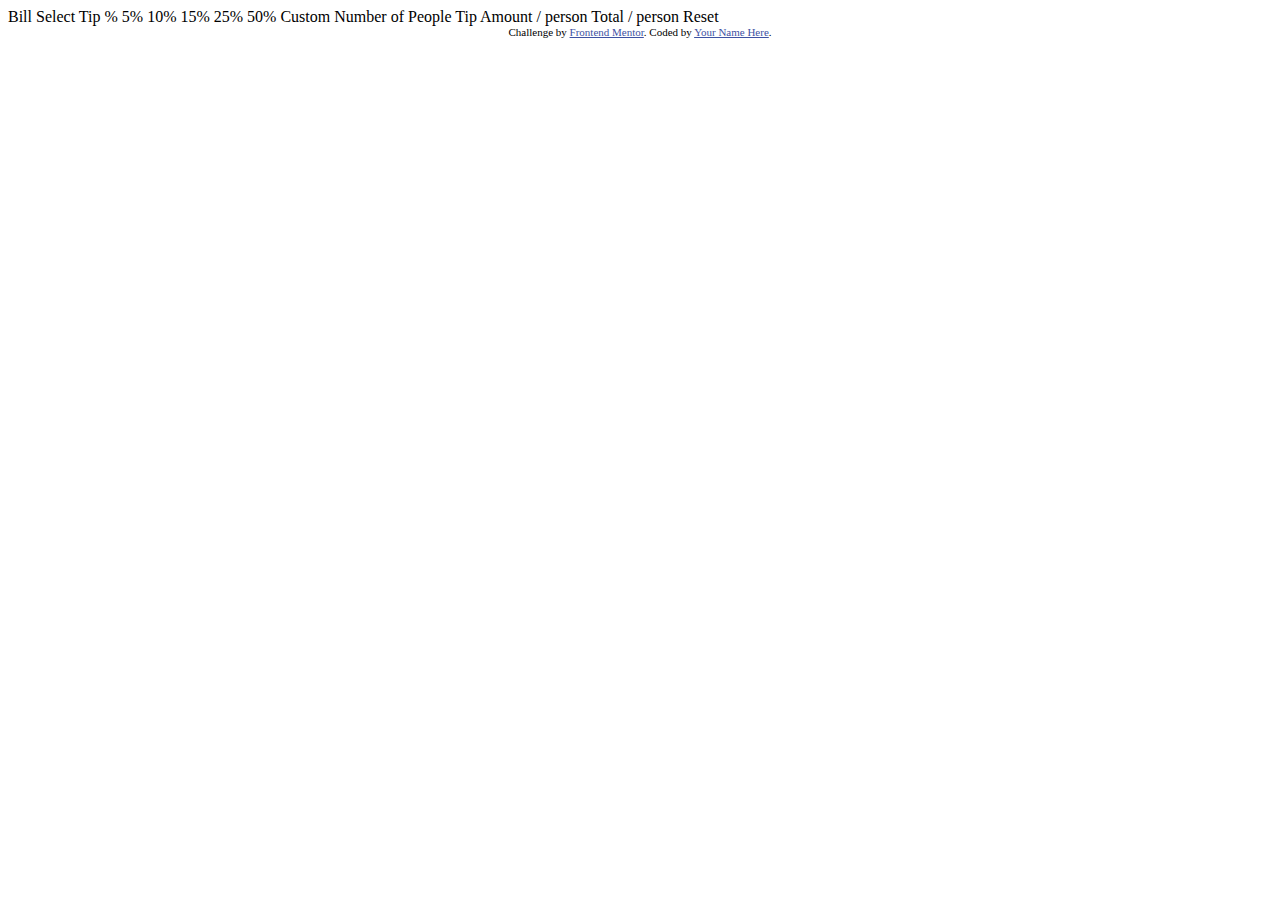
==== tip-calculator-app-main/index.html @ a4a4aae1 "start challenge (tip-calculator-app)" ====
<!DOCTYPE html>
<html lang="en">
<head>
  <meta charset="UTF-8">
  <meta name="viewport" content="width=device-width, initial-scale=1.0"> <!-- displays site properly based on user's device -->

  <link rel="icon" type="image/png" sizes="32x32" href="./images/favicon-32x32.png">
  
  <title>Frontend Mentor | Tip calculator app</title>

  <!-- Feel free to remove these styles or customise in your own stylesheet 👍 -->
  <style>
    .attribution { font-size: 11px; text-align: center; }
    .attribution a { color: hsl(228, 45%, 44%); }
  </style>
</head>
<body>

  Bill

  Select Tip %
  5%
  10%
  15%
  25%
  50%
  Custom

  Number of People

  Tip Amount
  / person

  Total
  / person

  Reset
  
  <div class="attribution">
    Challenge by <a href="https://www.frontendmentor.io?ref=challenge" target="_blank">Frontend Mentor</a>. 
    Coded by <a href="#">Your Name Here</a>.
  </div>
</body>
</html>
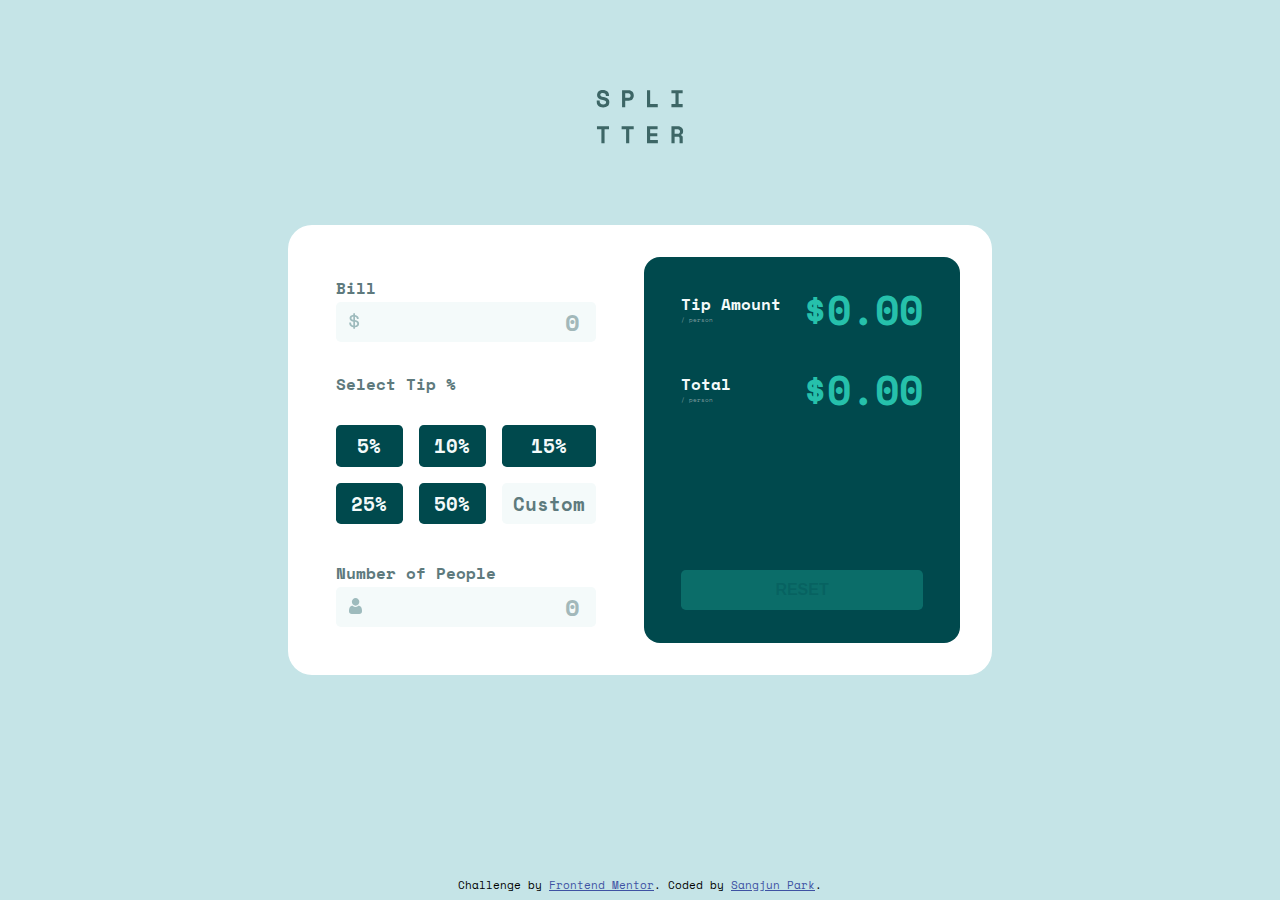
==== commit 4dea09a0: "complete the initial state of tip-calculator" ====
--- a/tip-calculator-app-main/index.html
+++ b/tip-calculator-app-main/index.html
@@ -1,44 +1,126 @@
 <!DOCTYPE html>
 <html lang="en">
-<head>
-  <meta charset="UTF-8">
-  <meta name="viewport" content="width=device-width, initial-scale=1.0"> <!-- displays site properly based on user's device -->
+  <head>
+    <meta charset="UTF-8" />
+    <meta name="viewport" content="width=device-width, initial-scale=1.0" />
+    <!-- displays site properly based on user's device -->
 
-  <link rel="icon" type="image/png" sizes="32x32" href="./images/favicon-32x32.png">
-  
-  <title>Frontend Mentor | Tip calculator app</title>
+    <link
+      rel="icon"
+      type="image/png"
+      sizes="32x32"
+      href="./images/favicon-32x32.png"
+    />
+    <link rel="stylesheet" href="./css/style.css" />
+    <link rel="preconnect" href="https://fonts.googleapis.com" />
+    <link rel="preconnect" href="https://fonts.gstatic.com" crossorigin />
+    <link
+      href="https://fonts.googleapis.com/css2?family=Space+Mono:wght@400;700&display=swap"
+      rel="stylesheet"
+    />
+    <title>Frontend Mentor | Tip calculator app</title>
 
-  <!-- Feel free to remove these styles or customise in your own stylesheet 👍 -->
-  <style>
-    .attribution { font-size: 11px; text-align: center; }
-    .attribution a { color: hsl(228, 45%, 44%); }
-  </style>
-</head>
-<body>
-
-  Bill
-
-  Select Tip %
-  5%
-  10%
-  15%
-  25%
-  50%
-  Custom
-
-  Number of People
-
-  Tip Amount
-  / person
-
-  Total
-  / person
-
-  Reset
-  
-  <div class="attribution">
-    Challenge by <a href="https://www.frontendmentor.io?ref=challenge" target="_blank">Frontend Mentor</a>. 
-    Coded by <a href="#">Your Name Here</a>.
-  </div>
-</body>
-</html>+    <!-- Feel free to remove these styles or customise in your own stylesheet 👍 -->
+    <style>
+      .attribution {
+        font-size: 11px;
+        text-align: center;
+      }
+      .attribution a {
+        color: hsl(228, 45%, 44%);
+      }
+    </style>
+  </head>
+  <body>
+    <main>
+      <div class="main__logo">
+        <svg xmlns="http://www.w3.org/2000/svg" width="87" height="54">
+          <path
+            fill="#3D6666"
+            d="M6.72 17.472c.944 0 1.792-.12 2.544-.36s1.392-.584 1.92-1.032a4.476 4.476 0 001.212-1.62c.28-.632.42-1.34.42-2.124v-.288c0-1.472-.464-2.584-1.392-3.336-.928-.752-2.272-1.288-4.032-1.608a14.615 14.615 0 01-1.74-.408c-.456-.144-.824-.308-1.104-.492-.28-.184-.476-.392-.588-.624a1.771 1.771 0 01-.168-.78c0-.56.232-1.004.696-1.332.464-.328 1.096-.492 1.896-.492.944 0 1.676.248 2.196.744.52.496.78 1.08.78 1.752v.576h3.168v-.864a5 5 0 00-.396-1.968 4.762 4.762 0 00-1.176-1.656C10.436 1.08 9.792.7 9.024.42 8.256.14 7.376 0 6.384 0c-.88 0-1.676.12-2.388.36s-1.32.576-1.824 1.008c-.504.432-.896.94-1.176 1.524-.28.584-.42 1.22-.42 1.908v.144c0 .832.144 1.536.432 2.112a3.978 3.978 0 001.212 1.44c.52.384 1.132.692 1.836.924.704.232 1.48.42 2.328.564.64.112 1.168.248 1.584.408.416.16.744.34.984.54s.408.424.504.672c.096.248.144.508.144.78 0 .576-.232 1.072-.696 1.488-.464.416-1.176.624-2.136.624-1.232 0-2.14-.3-2.724-.9-.584-.6-.876-1.404-.876-2.412v-.576H0v.72c0 .88.144 1.692.432 2.436a5.47 5.47 0 001.272 1.944c.56.552 1.26.984 2.1 1.296.84.312 1.812.468 2.916.468zm22-.336V10.8h3.408c.864 0 1.616-.144 2.256-.432a4.707 4.707 0 001.596-1.14 4.833 4.833 0 00.96-1.608c.216-.6.324-1.212.324-1.836v-.576c0-.608-.108-1.204-.324-1.788a4.625 4.625 0 00-.96-1.56A4.737 4.737 0 0034.384.756c-.64-.28-1.392-.42-2.256-.42h-6.576v16.8h3.168zm3.096-9.36H28.72V3.36h3.096c.704 0 1.26.192 1.668.576.408.384.612.88.612 1.488v.288c0 .608-.204 1.104-.612 1.488-.408.384-.964.576-1.668.576zm29.464 9.36v-3.024h-7.632V.336H50.48v16.8h10.8zm24.88 0v-3.024h-4.032V3.36h4.032V.336H74.928V3.36h4.032v10.752h-4.032v3.024H86.16zm-78.096 36V39.36h4.464v-3.024H.432v3.024h4.464v13.776h3.168zm24.688 0V39.36h4.464v-3.024H25.12v3.024h4.464v13.776h3.168zm28.624 0v-3.024h-7.728v-3.888H60.8V43.2h-7.152v-3.84h7.44v-3.024H50.48v16.8h10.896zm16.744 0V46.8h3.648c.464 0 .796.12.996.36.2.24.3.552.3.936v5.04h3.168v-5.808c0-.56-.164-1.024-.492-1.392-.328-.368-.772-.584-1.332-.648v-.432c.768-.32 1.336-.78 1.704-1.38a3.63 3.63 0 00.552-1.932v-.576c0-.64-.116-1.24-.348-1.8a4.332 4.332 0 00-1.008-1.476c-.44-.424-.988-.756-1.644-.996-.656-.24-1.416-.36-2.28-.36h-6.432v16.8h3.168zm3.024-9.36H78.12V39.36h3.024c.768 0 1.352.204 1.752.612.4.408.6.892.6 1.452v.288c0 .656-.2 1.164-.6 1.524-.4.36-.984.54-1.752.54z"
+          />
+        </svg>
+      </div>
+      <div class="main__box box">
+        <div class="calcul-box">
+          <div class="calcul-box__input">
+            <label class="subtitle-style" for="bill">Bill</label>
+            <br />
+            <i class="calcul-box__icon">
+              <svg xmlns="http://www.w3.org/2000/svg" width="11" height="17">
+                <path
+                  fill="#9EBBBD"
+                  d="M6.016 16.328v-1.464c1.232-.08 2.22-.444 2.964-1.092.744-.648 1.116-1.508 1.116-2.58v-.144c0-.992-.348-1.772-1.044-2.34-.696-.568-1.708-.932-3.036-1.092V4.184c.56.144 1.012.4 1.356.768.344.368.516.816.516 1.344v.288h1.824v-.432c0-.448-.088-.876-.264-1.284a3.783 3.783 0 00-.744-1.116A4.251 4.251 0 007.54 2.9a5.324 5.324 0 00-1.524-.492V.872H4.288V2.36a5.532 5.532 0 00-1.416.324c-.448.168-.84.392-1.176.672-.336.28-.604.616-.804 1.008-.2.392-.3.844-.3 1.356v.144c0 .96.316 1.708.948 2.244.632.536 1.548.884 2.748 1.044v3.912c-.704-.16-1.248-.472-1.632-.936-.384-.464-.576-1.08-.576-1.848v-.288H.256v.576c0 .464.08.924.24 1.38.16.456.404.88.732 1.272.328.392.744.728 1.248 1.008s1.108.476 1.812.588v1.512h1.728zM4.288 7.424c-.688-.128-1.164-.332-1.428-.612-.264-.28-.396-.644-.396-1.092 0-.464.176-.832.528-1.104.352-.272.784-.448 1.296-.528v3.336zm1.728 5.712V9.344c.768.128 1.328.328 1.68.6.352.272.528.688.528 1.248 0 .544-.196.984-.588 1.32-.392.336-.932.544-1.62.624z"
+                />
+              </svg>
+            </i>
+            <input
+              type="number"
+              id="bill"
+              class="input-field input-field--active"
+              placeholder="0"
+            />
+          </div>
+          <label class="subtitle-style">Select Tip %</label>
+          <div class="tip-selection">
+            <div class="selection-block selection-block--btn">5%</div>
+            <div class="selection-block selection-block--btn">10%</div>
+            <div class="selection-block selection-block--btn">15%</div>
+            <div class="selection-block selection-block--btn">25%</div>
+            <div class="selection-block selection-block--btn">50%</div>
+            <div class="selection-block selection-block--custom">Custom</div>
+          </div>
+          <div class="calcul-box__input">
+            <label class="subtitle-style" for="numOfPeople">
+              Number of People
+            </label>
+            <br />
+            <i class="calcul-box__icon">
+              <svg xmlns="http://www.w3.org/2000/svg" width="13" height="16">
+                <path
+                  fill="#9EBBBD"
+                  d="M9.573 7.729c.406 0 .784.07 1.126.209.342.14.639.33.881.569.232.227.438.503.614.82a5.1 5.1 0 01.407.949c.097.312.178.654.242 1.016.062.359.105.699.126 1.011.02.307.031.624.031.945 0 .836-.259 1.512-.768 2.01-.504.492-1.17.742-1.98.742H2.748c-.81 0-1.477-.25-1.98-.742C.259 14.76 0 14.084 0 13.248c0-.322.01-.64.032-.945.02-.312.063-.652.126-1.01.063-.363.144-.705.242-1.017.1-.323.238-.643.407-.948.176-.318.382-.594.613-.821.243-.238.54-.43.882-.57.342-.138.72-.208 1.125-.208.16 0 .313.067.61.265.183.123.397.264.636.421.204.134.48.259.822.372.333.11.671.167 1.005.167a3.19 3.19 0 001.006-.167c.341-.113.618-.238.822-.372l.636-.42c.296-.2.45-.266.61-.266zM6.598 0C7.63 0 8.522.38 9.252 1.129s1.1 1.666 1.1 2.724c0 1.06-.37 1.976-1.1 2.725-.73.75-1.623 1.13-2.654 1.13-1.03 0-1.924-.38-2.653-1.13-.73-.749-1.1-1.666-1.1-2.725 0-1.058.37-1.975 1.1-2.724C4.675.379 5.567 0 6.598 0z"
+                />
+              </svg>
+            </i>
+            <input
+              type="number"
+              id="numOfPeople"
+              class="input-field"
+              placeholder="0"
+            />
+          </div>
+        </div>
+        <div class="result-box">
+          <div class="result-box__result">
+            <div class="result-box__row">
+              <div class="result-text">
+                <h4 class="subtitle-style subtitle-style--light">Tip Amount</h4>
+                <p class="result-text__per">/ person</p>
+              </div>
+              <div class="result-num">$0.00</div>
+            </div>
+            <div class="result-box__row">
+              <div class="result-text">
+                <h4 class="subtitle-style subtitle-style--light">Total</h4>
+                <p class="result-text__per">/ person</p>
+              </div>
+              <div class="result-num">$0.00</div>
+            </div>
+          </div>
+          <div class="result-box__row">
+            <button class="result-box__button">Reset</button>
+          </div>
+        </div>
+      </div>
+      <footer>
+        <div class="attribution">
+          Challenge by
+          <a href="https://www.frontendmentor.io?ref=challenge" target="_blank"
+            >Frontend Mentor</a
+          >. Coded by <a href="#">Sangjun Park</a>.
+        </div>
+      </footer>
+    </main>
+  </body>
+</html>
--- a/tip-calculator-app-main/css/style.css
+++ b/tip-calculator-app-main/css/style.css
@@ -0,0 +1,230 @@
+/* global
+=========================================================== */
+
+* {
+  margin: 0;
+  padding: 0;
+  box-sizing: border-box;
+}
+
+body {
+  height: 100vh;
+  font-family: "Space Mono", monospace;
+  font-size: 24px;
+  font-weight: 400;
+  line-height: 1;
+}
+
+main {
+  background: hsl(185, 41%, 84%);
+
+  position: relative;
+  display: flex;
+  flex-direction: column;
+  align-items: center;
+  justify-content: center;
+
+  width: 100%;
+  height: 100%;
+}
+
+footer {
+  position: absolute;
+  bottom: 1%;
+}
+
+/* Remove Arrows and Spinners */
+/* Chrome, Safari, Edge, Opera */
+input::-webkit-outer-spin-button,
+input::-webkit-inner-spin-button {
+  -webkit-appearance: none;
+  margin: 0;
+}
+
+/* Firefox */
+input[type="number"] {
+  -moz-appearance: textfield;
+}
+
+.subtitle-style {
+  font-weight: 700;
+  font-size: 1rem;
+  color: hsl(186, 14%, 43%);
+}
+
+.subtitle-style--light {
+  color: hsl(189, 41%, 97%);
+}
+
+/* main 
+=========================================================== */
+
+.main__logo {
+  position: absolute;
+  top: 10%;
+  left: 50%;
+  transform: translateX(-50%);
+}
+
+.main__box {
+  display: flex;
+  align-items: center;
+  padding: 2rem;
+  gap: 2rem;
+}
+
+/* box
+=========================================================== */
+
+.box {
+  background: hsl(0, 0%, 100%);
+  width: 55%;
+  height: 50%;
+  border-radius: 1.5rem;
+}
+
+.calcul-box {
+  display: flex;
+  align-items: flex-start;
+  justify-content: space-between;
+  flex-direction: column;
+
+  width: 100%;
+  height: 100%;
+  padding: 1rem;
+}
+
+.result-box {
+  background: hsl(183, 100%, 15%);
+  width: 100%;
+  height: 100%;
+  border-radius: 1rem;
+  padding: 2.3rem;
+
+  display: flex;
+  align-items: center;
+  flex-direction: column;
+  justify-content: space-between;
+}
+
+/* inside 'calcul-box'
+=========================================================== */
+
+.input-field:focus {
+  outline: none;
+}
+
+.calcul-box__input {
+  position: relative;
+  width: 100%;
+  height: auto;
+}
+
+.input-field--active:focus {
+  border: 2px solid hsl(172, 67%, 45%);
+}
+
+.calcul-box__icon svg {
+  position: absolute;
+  top: 70%;
+  left: 5%;
+  transform: translateY(-50%);
+}
+
+.input-field {
+  margin-top: 0.3rem;
+  padding-right: 1rem;
+  width: 100%;
+  height: 2.5rem;
+  border-radius: 0.3rem;
+  background: hsl(189, 41%, 97%);
+  border: none;
+  cursor: pointer;
+
+  font-family: inherit;
+  font-size: 1.5rem;
+  text-align: right;
+  font-weight: 700;
+  color: hsl(183, 100%, 15%);
+  caret-color: hsla(183, 100%, 15%, 0.3);
+}
+
+.input-field::placeholder {
+  opacity: 0.7;
+  color: hsl(184, 14%, 56%);
+}
+
+.tip-selection {
+  width: 100%;
+  height: auto;
+  display: grid;
+  grid-template-columns: repeat(3, 1fr);
+  gap: 1rem;
+}
+
+.selection-block {
+  padding: 0.7rem;
+  text-align: center;
+  font-size: 1.2rem;
+  border-radius: 0.3rem;
+  cursor: pointer;
+  font-weight: 700;
+}
+
+.selection-block--btn {
+  background: hsl(183, 100%, 15%);
+  color: hsl(189, 41%, 97%);
+}
+
+.selection-block--custom {
+  background: hsl(189, 41%, 97%);
+  color: hsl(186, 14%, 43%);
+}
+
+/* inside 'result-box'
+=========================================================== */
+
+.result-box__result {
+  width: 100%;
+  height: auto;
+  display: flex;
+  flex-direction: column;
+  gap: 2em;
+}
+
+.result-box__row {
+  width: 10rem;
+  height: 2rem;
+  display: flex;
+  align-items: center;
+  justify-content: space-between;
+  width: 100%;
+}
+
+.result-box__button {
+  background: hsla(172, 67%, 45%, 0.3);
+  border: none;
+  width: 100%;
+  height: 2.5rem;
+  text-transform: uppercase;
+  font-size: 1rem;
+  font-weight: 700;
+  border-radius: 0.3rem;
+  color: hsla(183, 100%, 15%, 0.3);
+}
+
+.result-text {
+  margin-right: 1rem;
+}
+
+.result-text__per {
+  font-size: 0.4rem;
+  padding-top: 0.3rem;
+  color: hsl(184, 14%, 56%);
+}
+
+.result-num {
+  color: hsl(172, 67%, 45%);
+  font-size: 2.5rem;
+  font-weight: 700;
+}
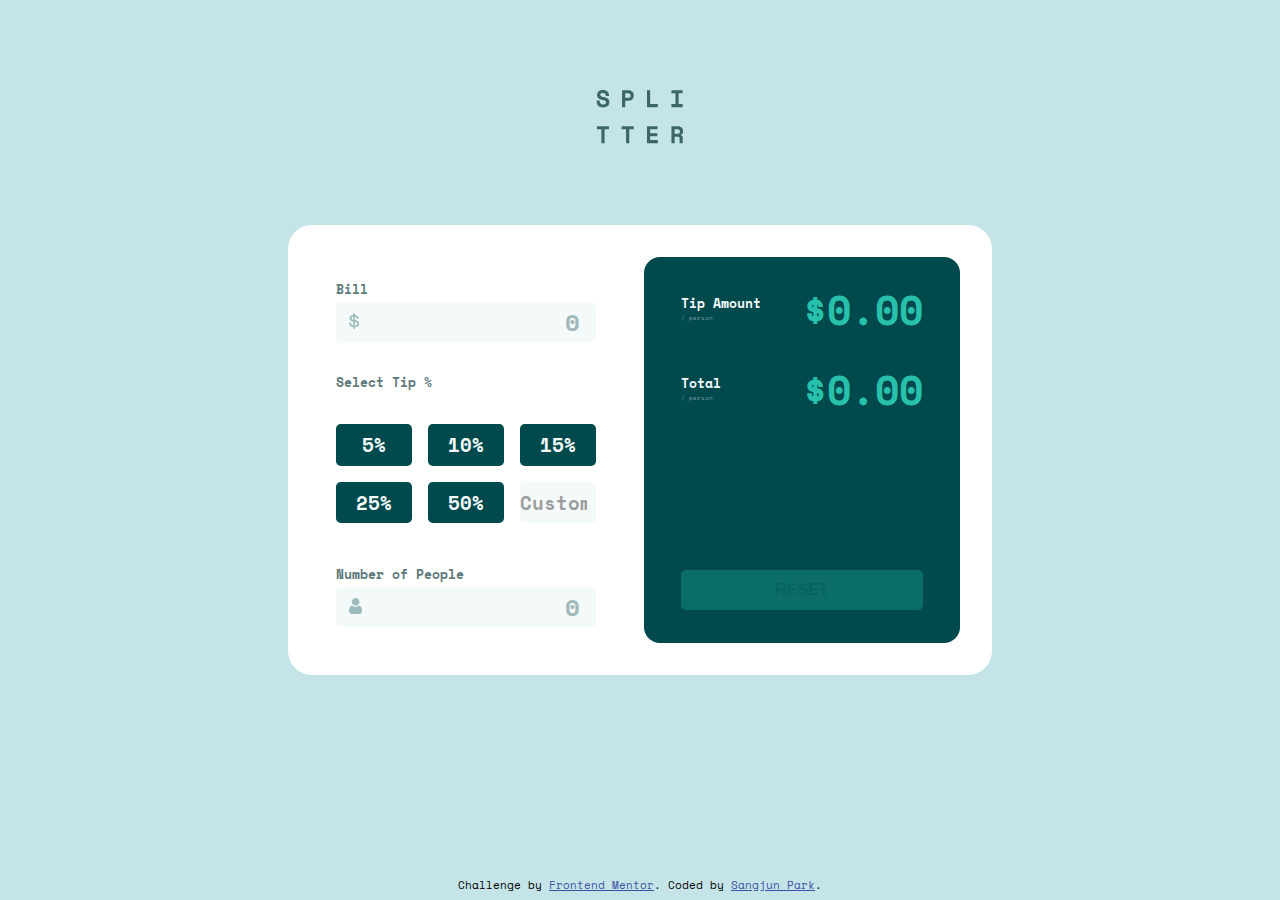
==== commit d1a76953: "complete when some places in app has active state" ====
--- a/tip-calculator-app-main/index.html
+++ b/tip-calculator-app-main/index.html
@@ -18,6 +18,7 @@
       href="https://fonts.googleapis.com/css2?family=Space+Mono:wght@400;700&display=swap"
       rel="stylesheet"
     />
+    <script type="text/javascript" src="./js/index.js"></script>
     <title>Frontend Mentor | Tip calculator app</title>
 
     <!-- Feel free to remove these styles or customise in your own stylesheet 👍 -->
@@ -68,7 +69,11 @@
             <div class="selection-block selection-block--btn">15%</div>
             <div class="selection-block selection-block--btn">25%</div>
             <div class="selection-block selection-block--btn">50%</div>
-            <div class="selection-block selection-block--custom">Custom</div>
+            <input
+              type="number"
+              class="selection-block selection-block--custom"
+              placeholder="Custom"
+            />
           </div>
           <div class="calcul-box__input">
             <label class="subtitle-style" for="numOfPeople">
@@ -86,9 +91,10 @@
             <input
               type="number"
               id="numOfPeople"
-              class="input-field"
+              class="input-field input-field--error"
               placeholder="0"
             />
+            <p class="input-field__label">Can't be zero</p>
           </div>
         </div>
         <div class="result-box">
--- a/tip-calculator-app-main/css/style.css
+++ b/tip-calculator-app-main/css/style.css
@@ -48,7 +48,7 @@
 
 .subtitle-style {
   font-weight: 700;
-  font-size: 1rem;
+  font-size: 0.8rem;
   color: hsl(186, 14%, 43%);
 }
 
@@ -110,18 +110,10 @@
 /* inside 'calcul-box'
 =========================================================== */
 
-.input-field:focus {
-  outline: none;
-}
-
 .calcul-box__input {
   position: relative;
   width: 100%;
   height: auto;
-}
-
-.input-field--active:focus {
-  border: 2px solid hsl(172, 67%, 45%);
 }
 
 .calcul-box__icon svg {
@@ -132,6 +124,8 @@
 }
 
 .input-field {
+  float: right;
+
   margin-top: 0.3rem;
   padding-right: 1rem;
   width: 100%;
@@ -146,12 +140,39 @@
   text-align: right;
   font-weight: 700;
   color: hsl(183, 100%, 15%);
-  caret-color: hsla(183, 100%, 15%, 0.3);
+  caret-color: transparent;
+}
+
+.input-field:focus {
+  outline: none;
 }
 
 .input-field::placeholder {
   opacity: 0.7;
   color: hsl(184, 14%, 56%);
+}
+
+.input-field--active:focus {
+  border: 2px solid hsl(172, 67%, 45%);
+}
+
+.input-field:placeholder-shown.input-field--error:focus {
+  border: 2px solid rgba(255, 99, 71, 0.774);
+}
+
+.input-field:placeholder-shown.input-field--error:focus + .input-field__label {
+  display: inline-block;
+  opacity: 1;
+}
+.input-field__label {
+  display: inline-block;
+  position: absolute;
+  right: 0;
+  top: 15%;
+  font-size: 0.8rem;
+  color: rgba(255, 99, 71, 0.774);
+  font-weight: 700;
+  opacity: 0;
 }
 
 .tip-selection {
@@ -163,7 +184,6 @@
 }
 
 .selection-block {
-  padding: 0.7rem;
   text-align: center;
   font-size: 1.2rem;
   border-radius: 0.3rem;
@@ -174,11 +194,28 @@
 .selection-block--btn {
   background: hsl(183, 100%, 15%);
   color: hsl(189, 41%, 97%);
+  padding: 0.7rem;
+}
+
+.selection-block--btn:hover {
+  background: hsla(172, 67%, 45%, 0.6);
+  color: hsl(183, 100%, 15%);
 }
 
 .selection-block--custom {
   background: hsl(189, 41%, 97%);
-  color: hsl(186, 14%, 43%);
+  color: hsl(183, 100%, 15%);
+
+  font-family: "Space Mono", monospace;
+  text-align: right;
+  border: none;
+  width: 100%;
+  padding-right: 0.6rem;
+}
+
+.selection-block--custom::placeholder {
+  opacity: 0.7;
+  font-weight: 700;
 }
 
 /* inside 'result-box'
